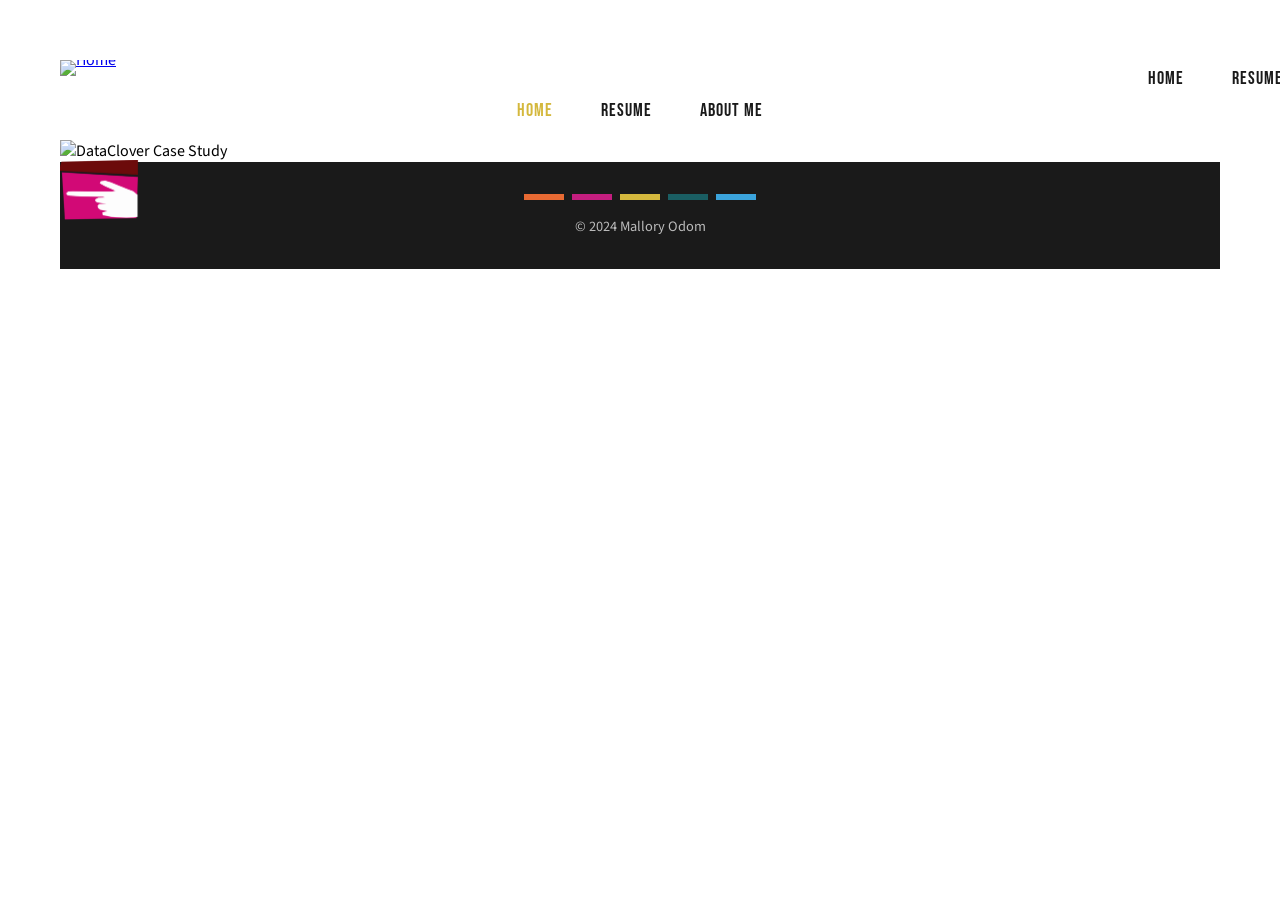
==== pages/dc.html @ 210aa7a8 "Initial commit" ====
<!DOCTYPE html>
<html lang="en">
<head>
    <meta charset="UTF-8">
    <meta name="viewport" content="width=device-width, initial-scale=1.0">
    <title>DataClover | Mallory Odom</title>
    
    <!-- Fonts -->
    <link href="https://fonts.googleapis.com/css2?family=Bebas+Neue&family=Source+Sans+Pro:wght@400;600;700&display=swap" rel="stylesheet">
    
    <!-- Styles -->
    <link rel="stylesheet" href="../styles.css">
</head>
<body>

   <!-- ROW 1: Home + Nav + Back -->
    <div class="row-1">
     <a href="index.html" class="img-block clickable">
    <img src="images/row1-home.png" class="default" alt="Home">
</a>
<nav>
    <ul class="nav-links">
        <li><a href="index.html" class="active">HOME</a></li>
        <li><a href="pages/resume.html">RESUME</a></li>
        <li><a href="pages/aboutme.html">ABOUT ME</a></li>
    </ul>
</nav>
            <ul class="nav-links">
                <li><a href="../index.html">HOME</a></li>
                <li><a href="resume.html">RESUME</a></li>
                <li><a href="implan.html">IMPLAN</a></li>
                <li><a href="leadventure.html">LEADVENTURE</a></li>
                <li><a href="dataclover.html">DATACLOVER</a></li>
                <li><a href="testimonials.html">TESTIMONIALS</a></li>
                <li><a href="how-i-built-this.html">HOW I BUILT THIS</a></li>
            </ul>
        </nav>
        <a href="javascript:history.back()" class="img-block clickable">
            <img src="../images/row1-back.png" class="default" alt="Back">
            <img src="../images/row1-back-hover.png" class="hover" alt="Back">
        </a>
    </div>

    <!-- PAGE IMAGE -->
    <div class="page-image">
        <img src="../images/dataclover-main.png" alt="DataClover Case Study">
    </div>

    <!-- FOOTER -->
    <footer>
        <div class="footer-stripes">
            <div class="stripe s1"></div>
            <div class="stripe s2"></div>
            <div class="stripe s3"></div>
            <div class="stripe s4"></div>
            <div class="stripe s5"></div>
        </div>
        <p>© 2024 Mallory Odom </p>
    </footer>

    <!-- Scripts -->
    <script src="../app.js"></script>
</body>
</html>
---- styles.css ----
/* ============================================
   RESET & BASE
   ============================================ */
* {
    margin: 0;
    padding: 0;
    box-sizing: border-box;
}

body {
    font-family: 'Source Sans Pro', sans-serif;
    background: #FFFFFF;
    padding: 60px;
}

/* ============================================
   ROW 1: Home + Nav + Back
   ============================================ */
.row-1 {
    display: grid;
    grid-template-columns: 80px 1fr 80px;
    height: 60px;
    background: transparent;
    overflow: visible;
    margin-bottom: 20px;
    position: relative;
    z-index: 100;
}

.row-1 > .img-block {
    width: 80px;
    height: 60px;
    overflow: visible;
    position: static;
}

.row-1 > .img-block .default {
    width: 100%;
    height: 100%;
    object-fit: cover;
}

.row-1 > .img-block:first-child .hover {
    position: absolute;
    top: 0;
    left: 0;
    width: 100%;
    height: 100%;
    object-fit: cover;
    pointer-events: none;
    z-index: 1;
}

.row-1 > .img-block:last-child {
    overflow: hidden;
    position: relative;
}

/* ============================================
   NAVIGATION
   ============================================ */
nav {
    display: flex;
    align-items: center;
    justify-content: center;
}

.nav-links {
    display: flex;
    gap: 2rem;
    list-style: none;
    margin: 0;
    padding: 0;
}

.nav-links > li {
    position: relative;
}

.nav-links > li > a {
    font-family: 'Bebas Neue', sans-serif;
    font-size: 1.1rem;
    color: #1A1A1A;
    text-decoration: none;
    letter-spacing: 1px;
    padding: 0.5rem;
    display: block;
    transition: color 0.3s;
}

.nav-links > li > a:hover {
    color: #D4B83D;
}

.nav-links > li > a.active {
    color: #D4B83D;
}

/* ============================================
   DROPDOWN MENU
   ============================================ */
.dropdown {
    position: relative;
}

.dropdown-menu {
    display: none;
    position: absolute;
    top: 100%;
    left: 50%;
    transform: translateX(-50%);
    background-color: #FFFFFF;
    list-style: none;
    margin: 0;
    padding: 0;
    min-width: 160px;
    z-index: 1000;
    border-top: 3px solid #D4B83D;
    box-shadow: 0 4px 12px rgba(0, 0, 0, 0.15);
}

.dropdown-menu li {
    margin: 0;
    padding: 0;
    list-style: none;
}

.dropdown-menu li a {
    display: block;
    padding: 12px 20px;
    font-family: 'Bebas Neue', sans-serif;
    font-size: 1rem;
    color: #1A1A1A;
    text-decoration: none;
    text-align: center;
    white-space: nowrap;
    background-color: #FFFFFF;
}

.dropdown-menu li a:hover {
    background-color: #F5F0E8;
    color: #D4B83D;
}

.dropdown:hover .dropdown-menu {
    display: block;
}

/* ============================================
   ROW 2: Tagline + Crayons
   ============================================ */
.row-2 {
    line-height: 0;
}

.row-2 .img-block {
    width: 100%;
}

.row-2 .img-block img {
    width: 100%;
    height: auto;
    display: block;
}

/* ============================================
   ROW 3: Click Here
   ============================================ */
.row-3 {
    display: grid;
    grid-template-columns: 1fr 3fr;
}

.row-3 .img-block img {
    width: 100%;
    height: 100%;
    object-fit: cover;
}

/* ============================================
   ROW 4: Sky
   ============================================ */
.row-4 {
    line-height: 0;
}

.row-4 .img-block {
    width: 100%;
    height: auto;
}

.row-4 .img-block img {
    width: 100%;
    height: auto;
    display: block;
}

.row-4 .img-block .hover {
    position: absolute;
    top: 0;
    left: 0;
    width: 100%;
    height: 100%;
    opacity: 0;
    transition: opacity 0.3s;
}

/* ============================================
   ROW 5: Category Cards
   ============================================ */
.row-5 {
    display: grid;
    grid-template-columns: 420fr 320fr 280fr 260fr;
    gap: 0;
}

.row-5 .img-block {
    min-width: 0;
}

.row-5 .img-block img {
    width: 100%;
    height: auto;
    display: block;
}

.row-5 .img-block .hover {
    position: absolute;
    top: 0;
    left: 0;
    width: 100%;
    height: 100%;
    opacity: 0;
    transition: opacity 0.3s;
}

/* ============================================
   ROW 6: Blank Spacer
   ============================================ */
.row-6 {
    height: 50px;
    background: #FFFFFF;
}

/* ============================================
   ABOUT ME PAGE - FULL BANNERS + CARD GRID
   ============================================ */
.about-banner {
    line-height: 0;
    width: 100%;
}

.about-banner img {
    width: 100%;
    height: auto;
    display: block;
}

.about-strengths-row {
    display: grid;
    grid-template-columns: 908.54fr 555fr;
}

.about-strengths-row > * {
    min-width: 0;
}

.about-strengths-row img {
    width: 100%;
    height: auto;
    display: block;
}

.about-cards {
    display: grid;
    grid-template-columns: 484fr 599fr 389fr;
}

.about-cards > * {
    min-width: 0;
}

.about-cards img,
.about-cards .img-block {
    width: 100%;
    height: auto;
    display: block;
}

/* ============================================
   IMAGE BLOCKS
   ============================================ */
.img-block {
    position: relative;
    overflow: hidden;
    display: block;
    line-height: 0;
}

.img-block img {
    width: 100%;
    height: auto;
    display: block;
}

.img-block .hover {
    position: absolute;
    top: 0;
    left: 0;
    width: 100%;
    height: 100%;
    opacity: 0;
    transition: opacity 0.3s;
}

.img-block:hover .default {
    opacity: 0;
}

.img-block:hover .hover {
    opacity: 1;
}

.clickable {
    cursor: pointer;
}

/* ============================================
   FULL PAGE IMAGE (for subpages)
   ============================================ */
.page-image {
    width: 100%;
}

.page-image img {
    width: 100%;
    display: block;
}

/* ============================================
   FOOTER
   ============================================ */
footer {
    background: #1A1A1A;
    padding: 2rem;
    text-align: center;
}

.footer-stripes {
    display: flex;
    justify-content: center;
    gap: 8px;
    margin-bottom: 1rem;
}

.stripe {
    width: 40px;
    height: 6px;
}

.s1 { background: #E86A33; }
.s2 { background: #C41E7F; }
.s3 { background: #D4B83D; }
.s4 { background: #1A5E63; }
.s5 { background: #3BA4DC; }

footer p {
    color: white;
    opacity: 0.7;
    font-size: 0.9rem;
}

footer a {
    color: #D4B83D;
    text-decoration: none;
}

footer a:hover {
    text-decoration: underline;
}

/* ============================================
   RESUME PAGE
   ============================================ */
.resume-page {
    position: relative;
    width: 100%;
    padding: 40px 0;
    background-image: url('images/resume-background.png');
    background-size: 100% 100%;
    background-position: top center;
    background-repeat: no-repeat;
}

.resume-content {
    position: relative;
    z-index: 1;
    max-width: 800px;
    margin: 0 auto;
    padding: 40px;
    background: #FFFFFF;
    box-shadow: 0 4px 20px rgba(0, 0, 0, 0.15);
}

.resume-section {
    line-height: 0;
    display: block;
}

.resume-section img {
    width: 100%;
    height: auto;
    display: block;
}

.resume-link {
    position: relative;
    display: block;
    cursor: pointer;
    overflow: hidden;
}

.resume-link .default {
    width: 100%;
    height: auto;
    display: block;
    transition: opacity 0.3s ease;
}

.resume-link .hover {
    position: absolute;
    top: 0;
    left: 0;
    width: 100%;
    height: 100%;
    object-fit: cover;
    opacity: 0;
    transition: opacity 0.3s ease;
}

.resume-link:hover .default {
    opacity: 0;
}

.resume-link:hover .hover {
    opacity: 1;
}

/* ============================================
   RESUME GRID ROWS
   ============================================ */
.resume-grid-item {
    position: relative;
    display: block;
    overflow: hidden;
    line-height: 0;
}

.resume-grid-item img {
    width: 100%;
    height: 100%;
    object-fit: cover;
    display: block;
}

.resume-grid-item .hover {
    position: absolute;
    top: 0;
    left: 0;
    width: 100%;
    height: 100%;
    opacity: 0;
    transition: opacity 0.3s ease;
}

.resume-grid-item:hover .default {
    opacity: 0;
}

.resume-grid-item:hover .hover {
    opacity: 1;
}

/* ============================================
   CASE STUDY PAGES
   ============================================ */
.case-study-section {
    line-height: 0;
    width: 100%;
    max-width: 1100px;
    margin: 0 auto;
    padding: 0;
    box-sizing: border-box;
    position: relative;
    display: block;
    overflow: hidden;
}

.case-study-section > img.default {
    width: 100%;
    height: auto;
    display: block;
}

.case-study-section > img.hover {
    position: absolute;
    top: 0;
    left: 0;
    width: 100%;
    height: auto;
    opacity: 0;
    transition: opacity 0.3s ease;
}

.case-study-section:hover > img.default {
    opacity: 0;
}

.case-study-section:hover > img.hover {
    opacity: 1;
}

.case-study-section:last-of-type {
    padding-bottom: 60px;
}

/* ============================================
   PREVENT HORIZONTAL OVERFLOW
   ============================================ */
html, body {
    max-width: 100%;
    overflow-x: hidden;
}

/* ============================================
   TESTIMONIALS PAGE BACKGROUND
   ============================================ */
.testimonials-page {
    background-image: url('images/testimonials-background.png');
    background-size: 100% 100%;
    background-position: top center;
    background-repeat: no-repeat;
    width: 100%;
    padding-top: 60px;
}

/* ============================================
   TESTIMONIALS HEADER ROW
   ============================================ */
.testimonials-header {
    width: 100%;
    max-width: 1100px;
    margin: 0 auto 20px;
    line-height: 0;
}

.testimonials-header img {
    width: 100%;
    height: auto;
    display: block;
}
.no-hover:hover .default {
    opacity: 1;
}
.no-hover.resume-link:hover .default {
    opacity: 1;
}

/* ============================================
   WHY THIS MVP PAGE
   ============================================ */
.mvp-page {
    min-height: 100vh;
    background: #5c1620;
    display: flex;
    align-items: center;
    justify-content: center;
    padding: 60px 20px;
}

.mvp-back-link {
    position: fixed;
    top: 16px;
    left: 16px;
    font-size: 14px;
    color: #fff;
    background: rgba(0, 0, 0, 0.35);
    padding: 6px 14px;
    border-radius: 6px;
    text-decoration: none;
    z-index: 10;
}

.mvp-back-link:hover {
    background: rgba(0, 0, 0, 0.55);
}

.mvp-paper {
    position: relative;
    width: 100%;
    max-width: 620px;
    background: #fdfcf7;
    padding: 60px 40px 60px 70px;
    box-shadow: 0 18px 40px rgba(0, 0, 0, 0.35);
    transform: rotate(-0.6deg);
    background-image:
        repeating-linear-gradient(
            to bottom,
            transparent,
            transparent 38px,
            #cdd9ec 39px
        );
    background-position: 0 90px;
    animation: mvp-settle 0.6s ease-out;
}

.mvp-paper::before {
    content: "";
    position: absolute;
    top: 0;
    bottom: 0;
    left: 44px;
    width: 1px;
    background: #d98a8a;
}

@keyframes mvp-settle {
    from { opacity: 0; transform: rotate(-0.6deg) translateY(10px); }
    to   { opacity: 1; transform: rotate(-0.6deg) translateY(0); }
}

.mvp-ink {
    font-family: 'Caveat', cursive;
    font-size: 30px;
    line-height: 39px;
    color: #24356b;
    font-weight: 500;
}

.mvp-ink p {
    margin: 0;
}

.mvp-ink .emphasis {
    font-weight: 700;
    position: relative;
}

.mvp-ink .emphasis::after {
    content: "";
    position: absolute;
    left: -2px;
    right: -4px;
    bottom: 2px;
    height: 6px;
    border-bottom: 2px solid #24356b;
    border-radius: 50%;
    transform: rotate(-1deg);
}
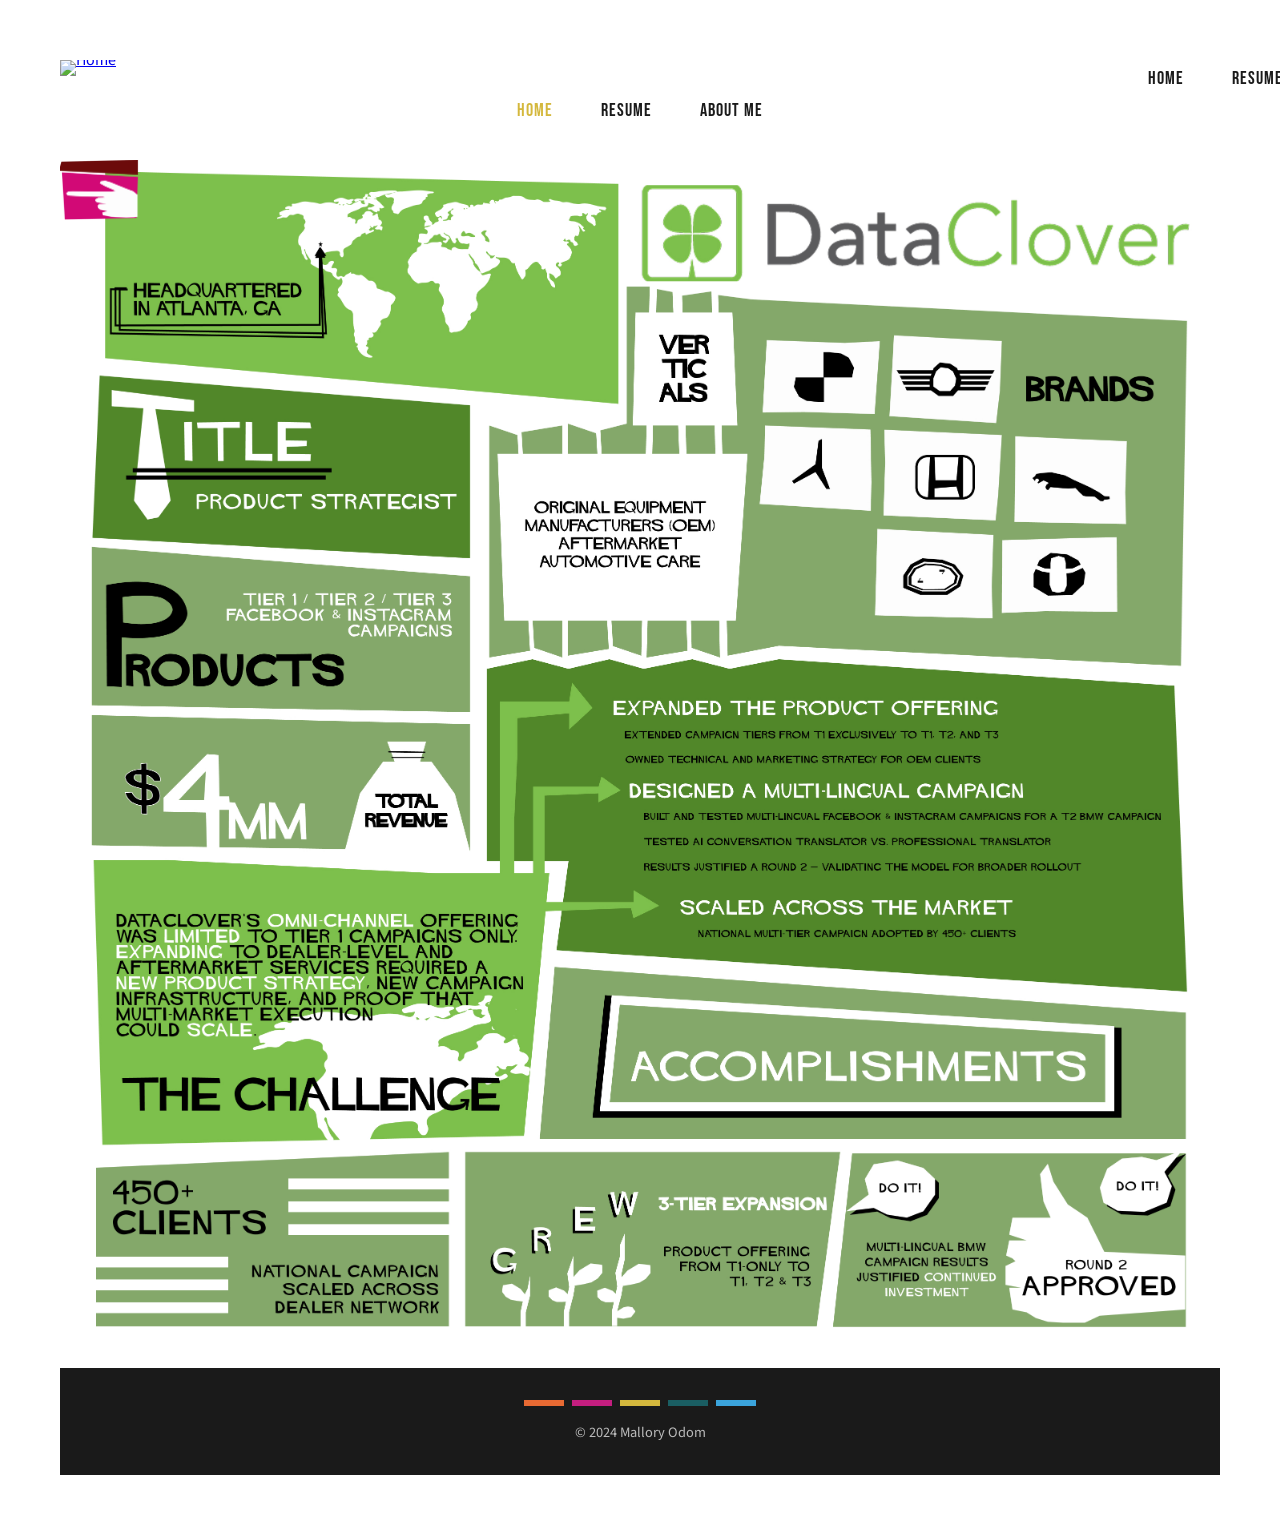
==== commit ab78d2c9: "Update image source in dc.html" ====
--- a/pages/dc.html
+++ b/pages/dc.html
@@ -43,7 +43,7 @@
 
     <!-- PAGE IMAGE -->
     <div class="page-image">
-        <img src="../images/dataclover-main.png" alt="DataClover Case Study">
+        <img src="../images/dataclover.jpg" alt="DataClover More Info">
     </div>
 
     <!-- FOOTER -->
--- a/styles.css
+++ b/styles.css
@@ -522,6 +522,17 @@
 
 .case-study-section:last-of-type {
     padding-bottom: 60px;
+}
+.case-study-page {
+    width: 100%;
+    max-width: 100%;
+    overflow: hidden;
+}
+
+.case-study-section img {
+    width: 100%;
+    height: auto;
+    display: block;
 }
 
 /* ============================================
@@ -657,3 +668,25 @@
     border-radius: 50%;
     transform: rotate(-1deg);
 }
+.download-section {
+    display: flex;
+    justify-content: center;
+    padding: 40px 20px;
+}
+
+.download-btn {
+    font-family: 'Bebas Neue', sans-serif;
+    font-size: 1.4rem;
+    letter-spacing: 0.1em;
+    color: #ffffff;
+    background-color: #2D6B6B;
+    padding: 16px 48px;
+    text-decoration: none;
+    border: none;
+    cursor: pointer;
+    transition: background-color 0.2s ease;
+}
+
+.download-btn:hover {
+    background-color: #C1392B;
+}
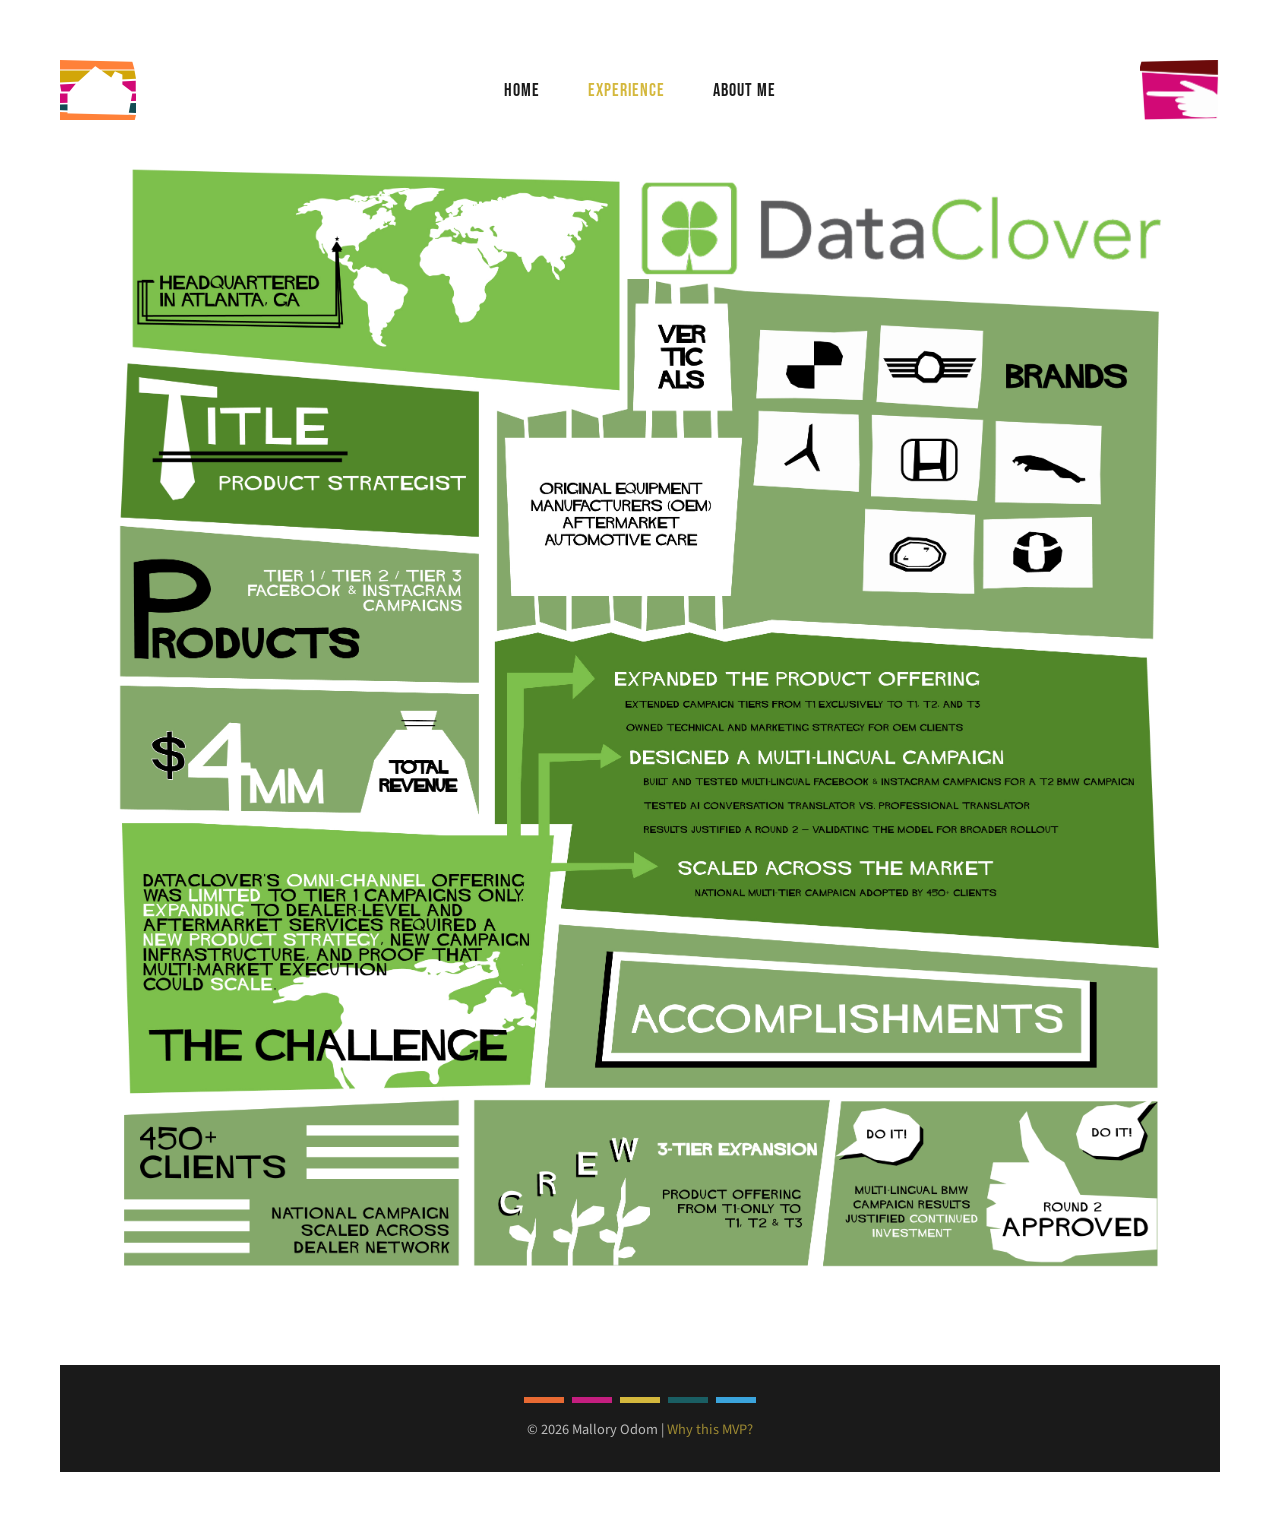
==== commit 7befd864: "Update title and footer in dc.html" ====
--- a/pages/dc.html
+++ b/pages/dc.html
@@ -3,47 +3,42 @@
 <head>
     <meta charset="UTF-8">
     <meta name="viewport" content="width=device-width, initial-scale=1.0">
-    <title>DataClover | Mallory Odom</title>
-    
-    <!-- Fonts -->
+    <title>DataClover Case Study | Mallory Odom</title>
     <link href="https://fonts.googleapis.com/css2?family=Bebas+Neue&family=Source+Sans+Pro:wght@400;600;700&display=swap" rel="stylesheet">
-    
-    <!-- Styles -->
     <link rel="stylesheet" href="../styles.css">
 </head>
 <body>
 
-   <!-- ROW 1: Home + Nav + Back -->
+    <!-- ROW 1: Home + Nav + Back -->
     <div class="row-1">
-     <a href="index.html" class="img-block clickable">
-    <img src="images/row1-home.png" class="default" alt="Home">
-</a>
-<nav>
-    <ul class="nav-links">
-        <li><a href="index.html" class="active">HOME</a></li>
-        <li><a href="pages/resume.html">RESUME</a></li>
-        <li><a href="pages/aboutme.html">ABOUT ME</a></li>
-    </ul>
-</nav>
+        <a href="../index.html" class="img-block no-hover clickable">
+            <img src="../images/row1-home.png" class="default" alt="Home">
+        </a>
+        <nav>
             <ul class="nav-links">
                 <li><a href="../index.html">HOME</a></li>
-                <li><a href="resume.html">RESUME</a></li>
-                <li><a href="implan.html">IMPLAN</a></li>
-                <li><a href="leadventure.html">LEADVENTURE</a></li>
-                <li><a href="dataclover.html">DATACLOVER</a></li>
-                <li><a href="testimonials.html">TESTIMONIALS</a></li>
-                <li><a href="how-i-built-this.html">HOW I BUILT THIS</a></li>
+                <li class="dropdown">
+                    <a href="#" class="active">EXPERIENCE</a>
+                    <ul class="dropdown-menu">
+                        <li><a href="resume.html">RESUME</a></li>
+                        <li><a href="testimonials.html">TESTIMONIALS</a></li>
+                    </ul>
+                </li>
+                <li><a href="aboutme.html">ABOUT ME</a></li>
             </ul>
         </nav>
-        <a href="javascript:history.back()" class="img-block clickable">
+        <a href="javascript:history.back()" class="img-block no-hover clickable">
             <img src="../images/row1-back.png" class="default" alt="Back">
-            <img src="../images/row1-back-hover.png" class="hover" alt="Back">
         </a>
     </div>
 
-    <!-- PAGE IMAGE -->
-    <div class="page-image">
-        <img src="../images/dataclover.jpg" alt="DataClover More Info">
+    <!-- CASE STUDY SECTIONS -->
+    <div class="case-study-page">
+
+        <div class="case-study-section">
+            <img src="../images/dataclover.jpg" alt="DataClover Case Study">
+        </div>
+
     </div>
 
     <!-- FOOTER -->
@@ -55,10 +50,9 @@
             <div class="stripe s4"></div>
             <div class="stripe s5"></div>
         </div>
-        <p>© 2024 Mallory Odom </p>
+        <p>© 2026 Mallory Odom | <a href="pages/whythismvp.html">Why this MVP?</a></p>
     </footer>
 
-    <!-- Scripts -->
     <script src="../app.js"></script>
 </body>
 </html>
